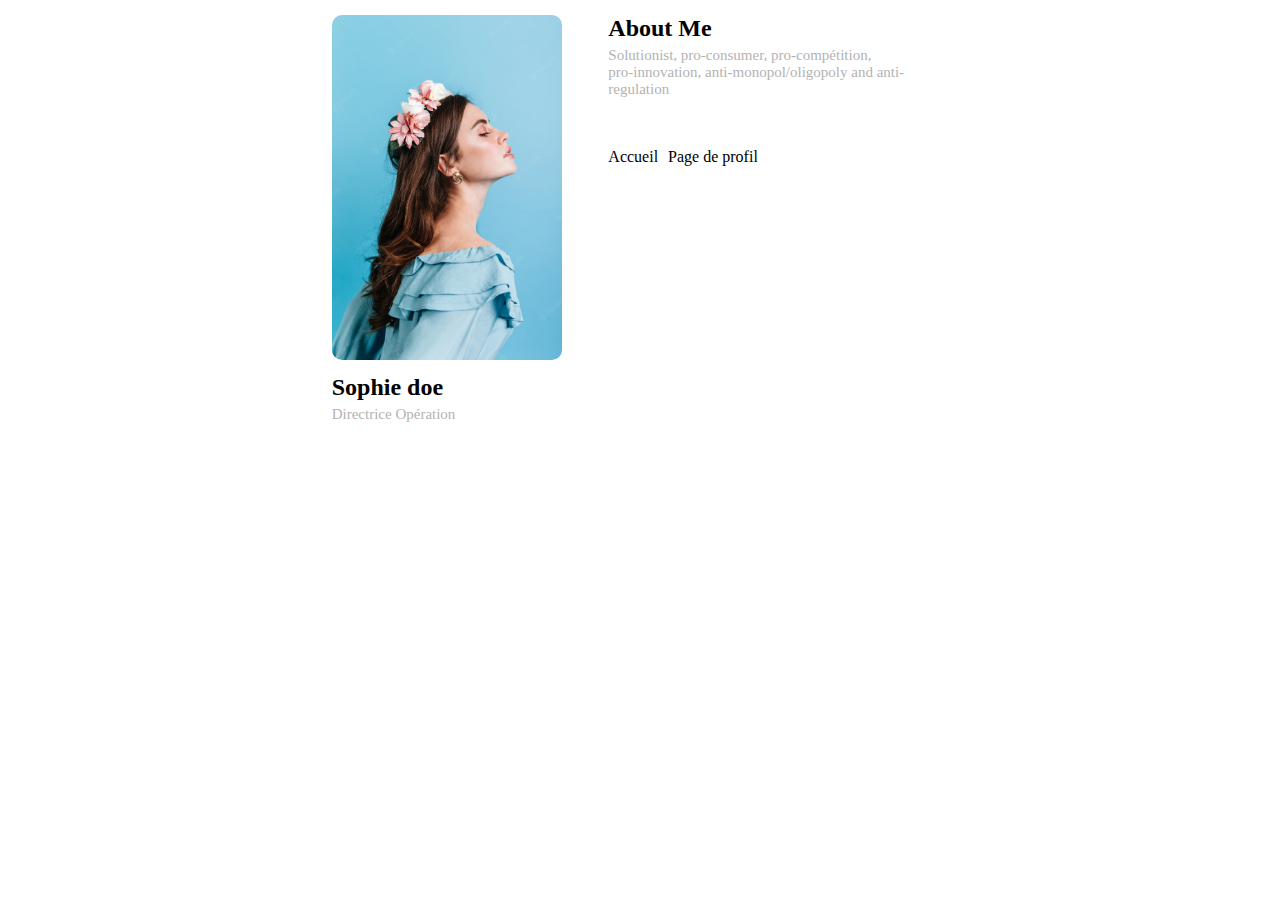
==== ma_page_de_profil/profil.html @ 844c51a6 "ADD Page de Profil HTML + debut CSS" ====
<!DOCTYPE html>
<html lang="en">
<head>
    <meta charset="UTF-8">
    <meta name="viewport" content="width=device-width, initial-scale=1.0">
    <link rel="stylesheet" href="/style.css">
    <title>EXO page de profil</title>
</head>
<body>
    <main>
        <div id="profil">
            <img id="photoProfil" src="profil.img" alt="Photo de profil">
            <div id="name">
                <h2>Sophie doe</h2>
                <p class="metier grey">Directrice Opération</p>
            </div>
            
        </div>
        <div id="blocRight">
            <div id="presentation">
                <h2>About Me</h2>
                <p class="grey">Solutionist, pro-consumer, pro-compétition,<br> pro-innovation, anti-monopol/oligopoly and anti-regulation</p>
            </div>
            <div>
                <nav>
                    <ul>
                        <li><a href="/index.html">Accueil</a></li>
                        <li><a href="profil.html">Page de profil</a></li>
                    </ul>
                </nav>
            </div>
        </div>
    </main>
    
</body>
</html>
---- style.css ----
body {
    display: flex;
    flex-direction: column;
    align-items: center;
}

* {
    margin: 0;
    padding: 0;
}

h1 {
    background-color: green;
    color: white;
    display: inline;
}

p {
    font-size: 20px;
}

li {
    list-style-type: none;
}


/* PAGE POKEMON */


#premier_para {
    text-decoration: underline;
}

#deuxieme_para {
    margin-left: 5px;
}





/* PAGE PROFIL */ 

main {
    display: flex;
    margin-top: 15px;
    
}

#profil {
    width: 40%;
}

#photoProfil {
    width: 230px;
    border-radius: 10px;
}

#name {
    margin-top: 10px;
}

.grey {
    color: grey;
    opacity: 0.6;
    font-size: 15px;
    margin-top: 5px;
}

.competence {
    margin-top: 45px;
    
}

#blocRight {
    width: 55%;
    margin-left: 30px;
}

main nav {
    margin-top: 50px;
}

main ul {
    display: flex;
}

main li {
    margin-right: 10px;
    
}

main li a {
    text-decoration: none;
    color: black;
}

main li a:hover {
    color: rgb(42, 224, 248);
}
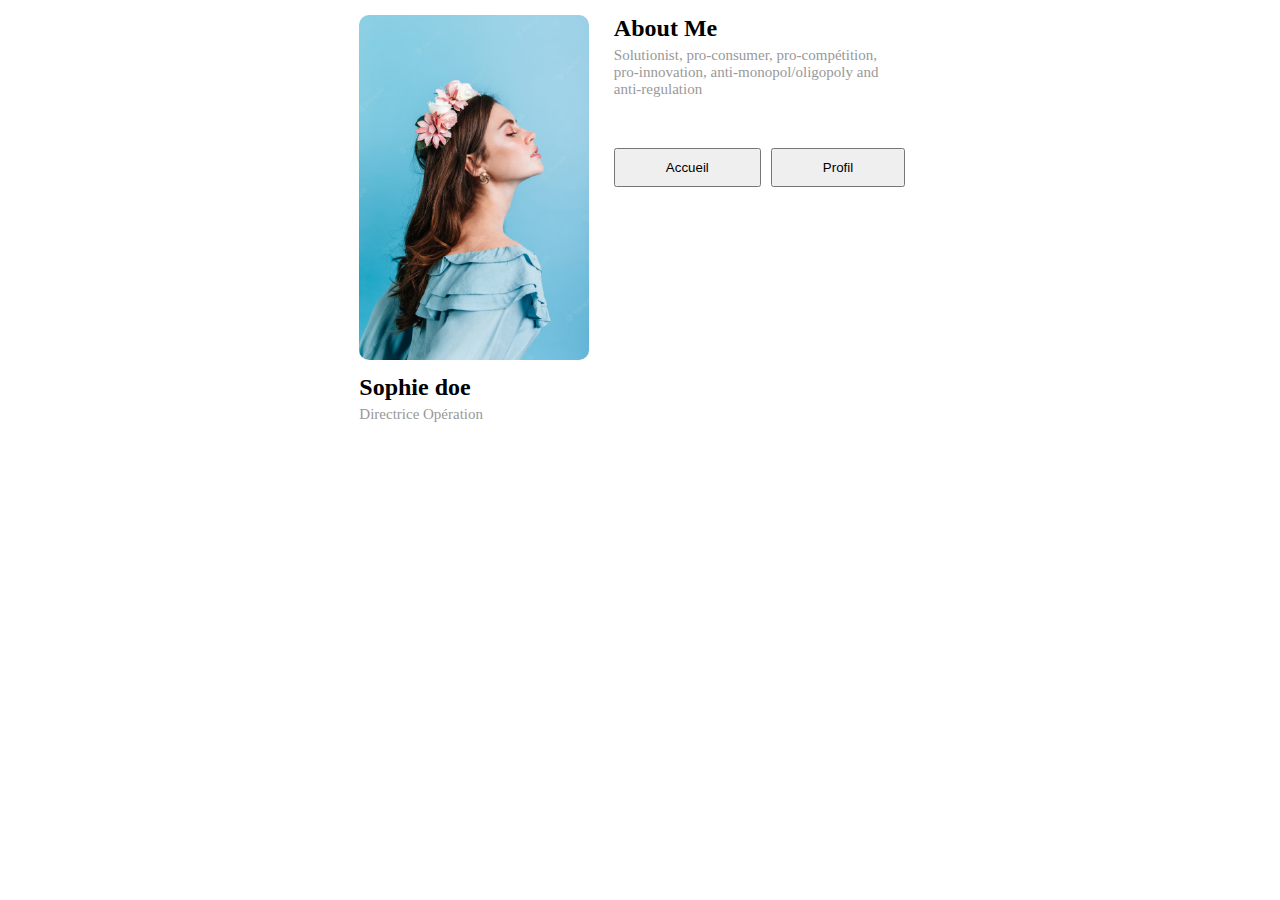
==== commit c85c67c9: "ADD modification des boutons nav" ====
--- a/ma_page_de_profil/profil.html
+++ b/ma_page_de_profil/profil.html
@@ -19,13 +19,17 @@
         <div id="blocRight">
             <div id="presentation">
                 <h2>About Me</h2>
-                <p class="grey">Solutionist, pro-consumer, pro-compétition,<br> pro-innovation, anti-monopol/oligopoly and anti-regulation</p>
+                <p class="grey">Solutionist, pro-consumer, pro-compétition,<br> pro-innovation, anti-monopol/oligopoly and<br> anti-regulation</p>
             </div>
             <div>
                 <nav>
                     <ul>
-                        <li><a href="/index.html">Accueil</a></li>
-                        <li><a href="profil.html">Page de profil</a></li>
+                        <li>
+                            <button onclick="window.location.href = '/index.html'">Accueil</button>
+                        </li>
+                        <li>
+                            <button onclick="window.location.href = 'profil.html'">Profil</button>
+                        </li>
                     </ul>
                 </nav>
             </div>
--- a/style.css
+++ b/style.css
@@ -62,7 +62,7 @@
 
 .grey {
     color: grey;
-    opacity: 0.6;
+    opacity: 0.8;
     font-size: 15px;
     margin-top: 5px;
 }
@@ -92,11 +92,23 @@
 
 main li a {
     text-decoration: none;
-    color: black;
+    color: rgb(3, 111, 126);
 }
 
 main li a:hover {
-    color: rgb(42, 224, 248);
+    color: white;
+}
+
+main li button {
+    padding: 10px 50px;
+}
+
+main li button:hover {
+    cursor: pointer;
+    background-color: #4682B4;
+    border-radius: 5px;
+    color: white;
+    padding: 10px 50px;
 }
 
 
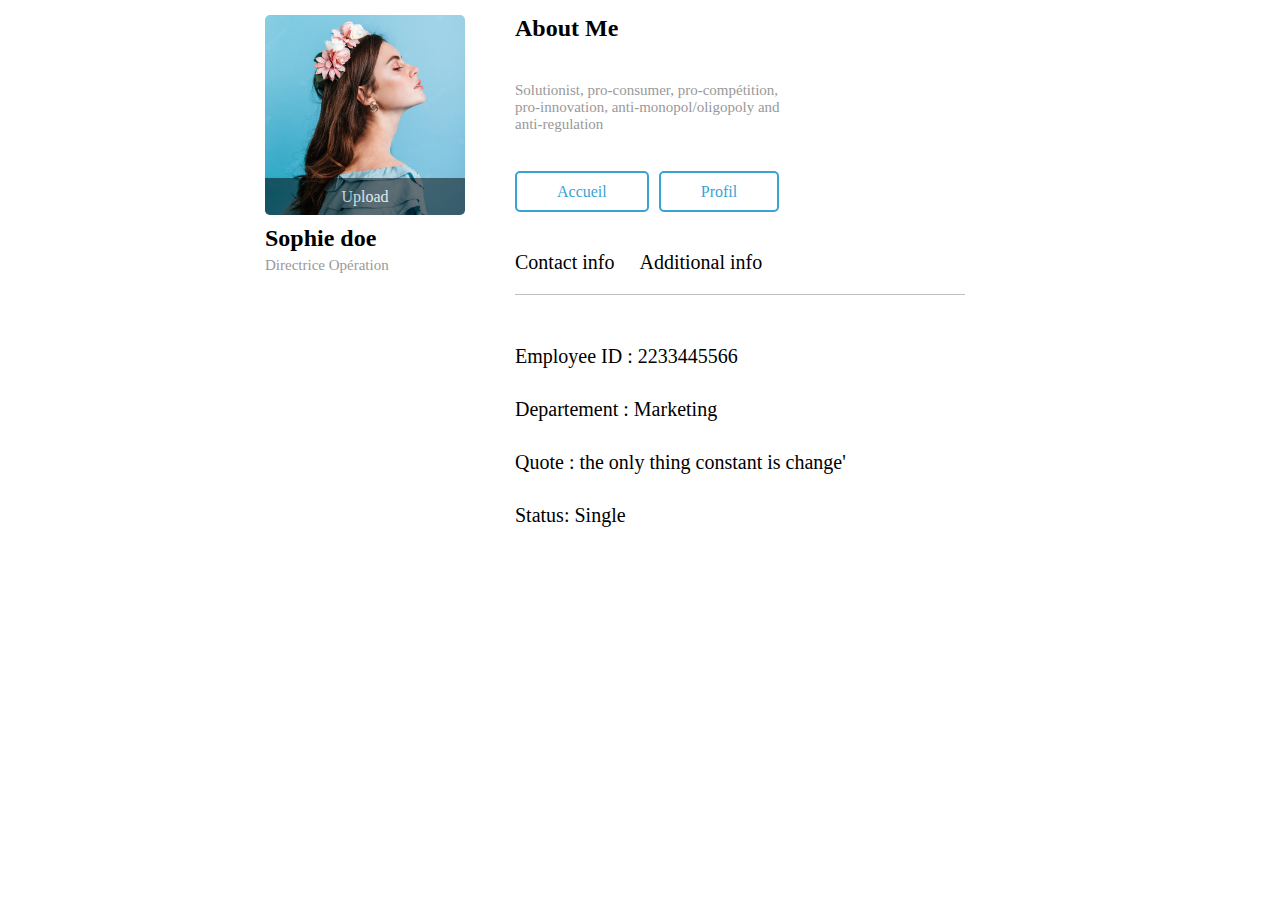
==== commit 4fb69571: "ADD Fin du projet HTML/CSS + debut JS" ====
--- a/ma_page_de_profil/profil.html
+++ b/ma_page_de_profil/profil.html
@@ -9,7 +9,9 @@
 <body>
     <main>
         <div id="profil">
-            <img id="photoProfil" src="profil.img" alt="Photo de profil">
+            <div class="img">
+                <div class="msg_image">Upload</div>
+            </div>
             <div id="name">
                 <h2>Sophie doe</h2>
                 <p class="metier grey">Directrice Opération</p>
@@ -25,16 +27,33 @@
                 <nav>
                     <ul>
                         <li>
-                            <button onclick="window.location.href = '/index.html'">Accueil</button>
+                            <a href="/index.html">Accueil</a>
                         </li>
                         <li>
-                            <button onclick="window.location.href = 'profil.html'">Profil</button>
+                            <a href="profil.html">Profil</a>
                         </li>
                     </ul>
                 </nav>
             </div>
+
+            <div class="bottom_right">
+                <div class="contact_info">
+                    <p id="contact">Contact info</p>
+                    <p id="additional_infos">Additional info</p>
+                </div>
+                <div class="trait_gris"></div>
+                <div id="infos">
+                    <p class="infos_p">Employee ID : 2233445566</p>
+                    <p class="infos_p">Departement : Marketing</p>
+                    <p class="infos_p">Quote : the only thing constant is change'</p>
+                    <p class="infos_p">Status: Single</p>
+                </div>
+                <div id="additional_infos_texte">
+                    Lorem ipsum dolor sit amet consectetur adipisicing elit. Unde, quas reiciendis suscipit animi saepe quisquam facere consequatur tempore voluptatem! Omnis ullam facilis quos veritatis voluptas atque alias dolor? Magni, praesentium.
+                </div>
+            </div>
         </div>
-    </main>
-    
+    </main> 
+    <script type="module" src="/profil.js"></script>
 </body>
 </html>--- a/style.css
+++ b/style.css
@@ -7,6 +7,7 @@
 * {
     margin: 0;
     padding: 0;
+    box-sizing: border-box;
 }
 
 h1 {
@@ -36,24 +37,39 @@
 }
 
 
-
-
-
 /* PAGE PROFIL */ 
 
 main {
     display: flex;
     margin-top: 15px;
+    width: 1000px;
+    justify-content: center;
     
 }
 
 #profil {
-    width: 40%;
+    width: 20%;
 }
 
-#photoProfil {
-    width: 230px;
-    border-radius: 10px;
+.img {
+    background-image: url(./fillePP.jpg);
+    background-size:cover ;
+    background-repeat: no-repeat;
+    background-position: center;
+    border-radius: 5px;
+    width: 100%;
+    height: 200px;
+    overflow: hidden;
+}
+
+.msg_image {
+    position: relative;
+    top: 163px;
+    text-align: center;
+    background-color: black;
+    opacity: 0.5;
+    padding: 10px;
+    color: white;
 }
 
 #name {
@@ -74,7 +90,11 @@
 
 #blocRight {
     width: 55%;
-    margin-left: 30px;
+    padding: 0px 50px;
+}
+
+main #blocRight h2 {
+    margin-bottom: 40px;
 }
 
 main nav {
@@ -92,23 +112,64 @@
 
 main li a {
     text-decoration: none;
-    color: rgb(3, 111, 126);
+    color: rgb(59, 163, 211);
+    border: 2px rgb(59, 163, 211) solid;
+    padding: 10px 40px;
+    border-radius: 5px;
 }
 
 main li a:hover {
+    background-color: rgb(59, 163, 211);
     color: white;
 }
 
 main li button {
     padding: 10px 50px;
+    border-color: rgb(59, 163, 211);
+    border-radius: 5px;
 }
 
 main li button:hover {
     cursor: pointer;
-    background-color: #4682B4;
+    background-color: rgb(3, 111, 126);
     border-radius: 5px;
     color: white;
     padding: 10px 50px;
+    box-shadow: none;
+    
+}
+
+main #infos, #additional_infos_texte {
+    margin-top: 50px;
+}
+
+.infos_p {
+    margin-top: 30px;
+}
+
+.contact_info {
+    display: flex;
+    gap: 25px;
+}
+
+.contact_info p{
+    cursor: pointer;
+    padding-bottom: 20px;
+}
+
+.contact_info p:hover {
+    border-bottom: solid rgb(3, 111, 126) 2px;
+    font-weight: bolder;
+}
+
+.trait_gris {
+    border-top: 1px solid grey;
+    width: 100%;
+    opacity: 0.5;
+}
+
+.bottom_right {
+    margin-top: 50px;
 }
 
 
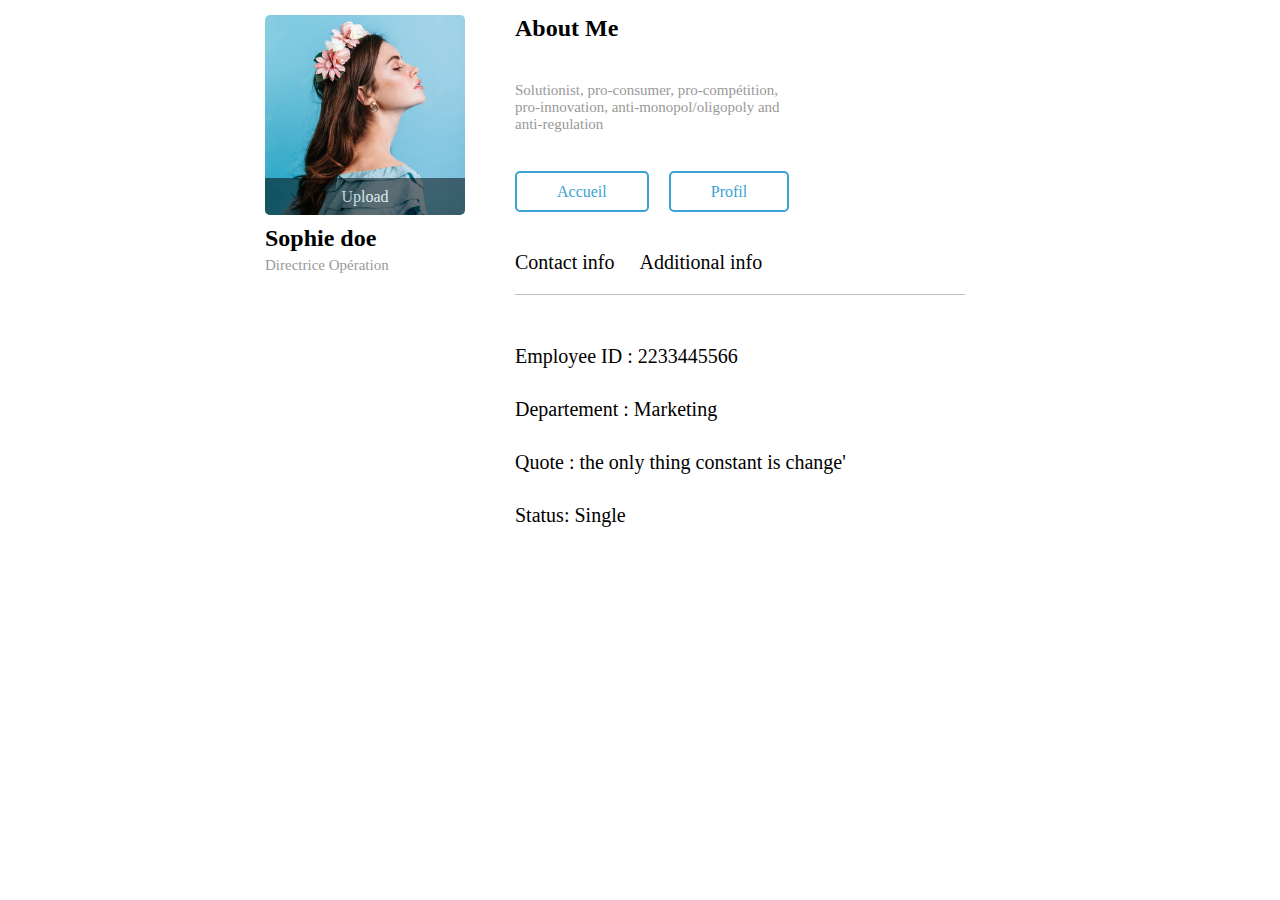
==== commit c1a0d6e3: "MOD du path qui mène au dossier CSS & JS" ====
--- a/ma_page_de_profil/profil.html
+++ b/ma_page_de_profil/profil.html
@@ -3,7 +3,7 @@
 <head>
     <meta charset="UTF-8">
     <meta name="viewport" content="width=device-width, initial-scale=1.0">
-    <link rel="stylesheet" href="/style.css">
+    <link rel="stylesheet" href="../style.css">
     <title>EXO page de profil</title>
 </head>
 <body>
@@ -54,6 +54,6 @@
             </div>
         </div>
     </main> 
-    <script type="module" src="/profil.js"></script>
+    <script type="module" src="../profil.js"></script>
 </body>
 </html>--- a/style.css
+++ b/style.css
@@ -36,6 +36,27 @@
     margin-left: 5px;
 }
 
+nav {
+    margin-top: 50px;
+}
+
+nav ul {
+    display: flex;
+    gap: 10px;
+}
+
+li a {
+    text-decoration: none;
+    color: green;
+    border: 2px green solid;
+    padding: 10px 40px;
+    border-radius: 5px;
+}
+
+li a:hover {
+    color: white;
+    background-color: green;
+}
 
 /* PAGE PROFIL */ 
 
@@ -123,21 +144,6 @@
     color: white;
 }
 
-main li button {
-    padding: 10px 50px;
-    border-color: rgb(59, 163, 211);
-    border-radius: 5px;
-}
-
-main li button:hover {
-    cursor: pointer;
-    background-color: rgb(3, 111, 126);
-    border-radius: 5px;
-    color: white;
-    padding: 10px 50px;
-    box-shadow: none;
-    
-}
 
 main #infos, #additional_infos_texte {
     margin-top: 50px;
